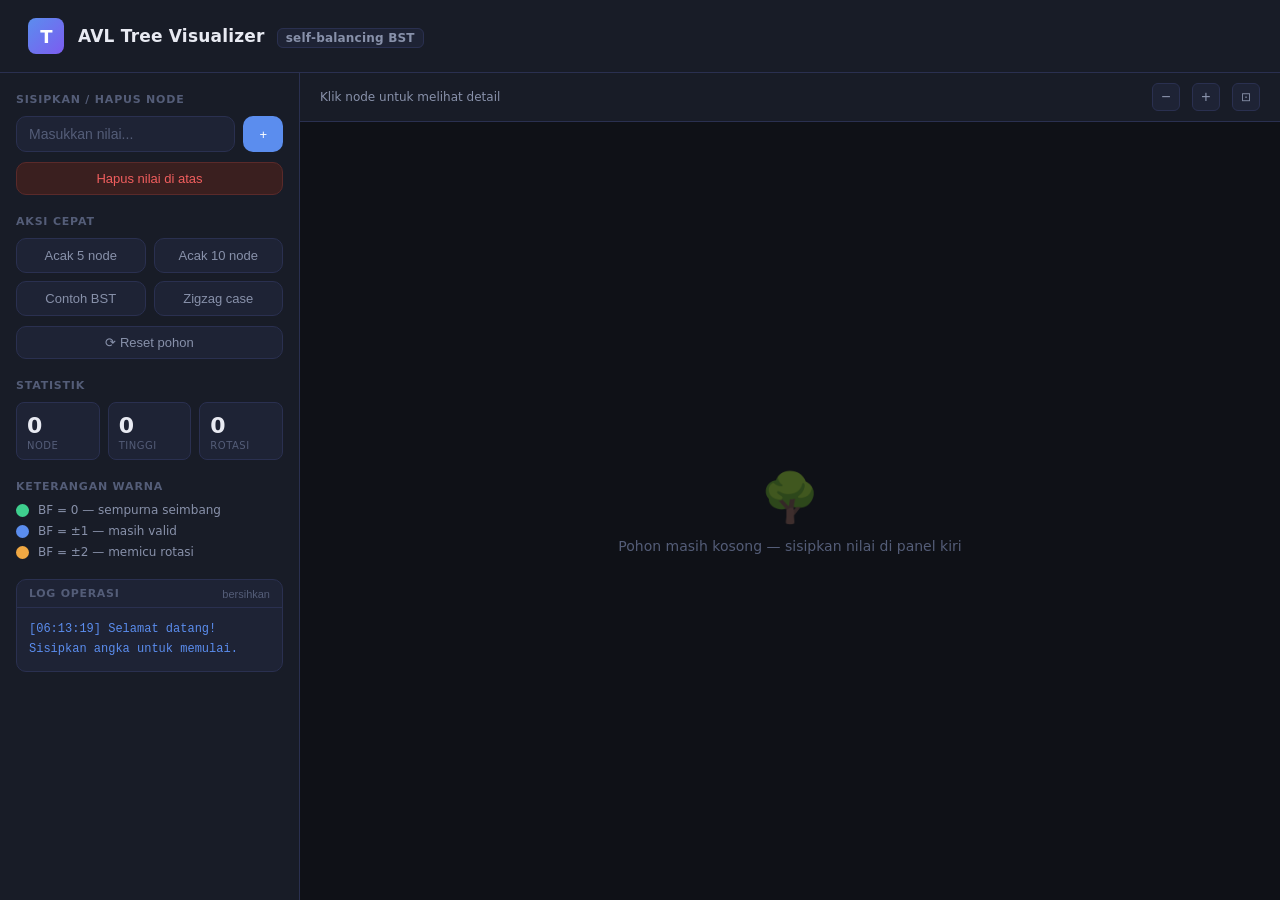
==== matdis1.html @ 279c4d76 "feat: inisialisasi awal proyek matdis" ====
<!DOCTYPE html>
<html lang="id">
<head>
  <meta charset="UTF-8">
  <meta name="viewport" content="width=device-width, initial-scale=1.0">
  <title>AVL Tree Visualizer</title>
  <link rel="stylesheet" href="style.css">
</head>
<body>

<header>
  <div class="logo">T</div>
  <h1>AVL Tree Visualizer <span>self-balancing BST</span></h1>
</header>

<div class="main-wrap">

  <!-- Sidebar -->
  <aside class="sidebar">

    <div class="sidebar-section">
      <div class="sidebar-label">Sisipkan / Hapus Node</div>
      <div class="input-row">
        <input type="number" id="val-input" placeholder="Masukkan nilai..." min="-999" max="9999">
        <button class="btn btn-primary" onclick="doInsert()">+</button>
      </div>
      <div class="input-row">
        <button class="btn btn-danger btn-full" onclick="doDelete()">Hapus nilai di atas</button>
      </div>
    </div>

    <div class="sidebar-section">
      <div class="sidebar-label">Aksi Cepat</div>
      <div class="quick-btns">
        <button class="btn btn-ghost" onclick="doRandom(5)">Acak 5 node</button>
        <button class="btn btn-ghost" onclick="doRandom(10)">Acak 10 node</button>
        <button class="btn btn-ghost" onclick="doPreset('bst')">Contoh BST</button>
        <button class="btn btn-ghost" onclick="doPreset('zigzag')">Zigzag case</button>
      </div>
      <button class="btn btn-ghost btn-full" onclick="doClear()">⟳ Reset pohon</button>
    </div>

    <div class="sidebar-section">
      <div class="sidebar-label">Statistik</div>
      <div class="stats">
        <div class="stat-card">
          <div class="stat-val" id="stat-n">0</div>
          <div class="stat-lbl">Node</div>
        </div>
        <div class="stat-card">
          <div class="stat-val" id="stat-h">0</div>
          <div class="stat-lbl">Tinggi</div>
        </div>
        <div class="stat-card">
          <div class="stat-val" id="stat-r">0</div>
          <div class="stat-lbl">Rotasi</div>
        </div>
      </div>
    </div>

    <div class="sidebar-section">
      <div class="sidebar-label">Keterangan Warna</div>
      <div class="legend">
        <div class="legend-row">
          <div class="legend-dot" style="background:#3ecf8e"></div>
          BF = 0 — sempurna seimbang
        </div>
        <div class="legend-row">
          <div class="legend-dot" style="background:#5b8dee"></div>
          BF = ±1 — masih valid
        </div>
        <div class="legend-row">
          <div class="legend-dot" style="background:#f0a843"></div>
          BF = ±2 — memicu rotasi
        </div>
      </div>
    </div>

    <div class="sidebar-section" style="flex:1">
      <div class="log-wrap">
        <div class="log-head">
          <span>Log operasi</span>
          <button id="log-clear" onclick="clearLog()">bersihkan</button>
        </div>
        <div id="log-body"></div>
      </div>
    </div>

  </aside>

  <!-- Canvas -->
  <div class="canvas-wrap">
    <div class="canvas-toolbar">
      <span>Klik node untuk melihat detail</span>
      <button class="zoom-btn" onclick="zoom(-0.15)" title="Perkecil">−</button>
      <button class="zoom-btn" onclick="zoom(0.15)" title="Perbesar">+</button>
      <button class="zoom-btn" onclick="resetZoom()" title="Reset zoom" style="font-size:12px">⊡</button>
    </div>
    <div id="tree-scroll">
      <div class="empty-state" id="empty-state">
        <div class="empty-icon">🌳</div>
        <p>Pohon masih kosong — sisipkan nilai di panel kiri</p>
      </div>
      <svg id="tree-svg" xmlns="http://www.w3.org/2000/svg"></svg>
    </div>
  </div>

</div>

<script src="script.js"></script>
</body>
</html>
---- style.css ----
:root {
  --bg: #0f1117;
  --surface: #181c27;
  --surface2: #1e2335;
  --border: #2a3050;
  --accent: #5b8dee;
  --accent2: #7c5cf0;
  --green: #3ecf8e;
  --amber: #f0a843;
  --red: #f05e5e;
  --text: #e8eaf2;
  --text2: #8891aa;
  --text3: #545d78;
  --mono: 'Courier New', monospace;
  --r: 10px;
}

*, *::before, *::after { box-sizing: border-box; margin: 0; padding: 0; }

body {
  background: var(--bg);
  color: var(--text);
  font-family: 'Segoe UI', system-ui, sans-serif;
  min-height: 100vh;
  display: flex;
  flex-direction: column;
}

/* ── Header ── */
header {
  display: flex;
  align-items: center;
  gap: 14px;
  padding: 18px 28px;
  border-bottom: 1px solid var(--border);
  background: var(--surface);
}
.logo {
  width: 36px; height: 36px;
  background: linear-gradient(135deg, var(--accent), var(--accent2));
  border-radius: 8px;
  display: flex; align-items: center; justify-content: center;
  font-size: 18px; font-weight: 700; color: #fff;
  letter-spacing: -1px; flex-shrink: 0;
}
header h1 { font-size: 17px; font-weight: 600; letter-spacing: 0.2px; }
header span {
  font-size: 12px; color: var(--text2);
  background: var(--surface2); border: 1px solid var(--border);
  border-radius: 6px; padding: 2px 8px; margin-left: 6px;
}

/* ── Layout ── */
.main-wrap {
  display: grid;
  grid-template-columns: 300px 1fr;
  flex: 1;
  overflow: hidden;
}

/* ── Sidebar ── */
.sidebar {
  background: var(--surface);
  border-right: 1px solid var(--border);
  display: flex; flex-direction: column;
  padding: 20px 16px;
  gap: 20px;
  overflow-y: auto;
}
.sidebar-section { display: flex; flex-direction: column; gap: 10px; }
.sidebar-label {
  font-size: 11px; font-weight: 600; letter-spacing: 0.8px;
  color: var(--text3); text-transform: uppercase;
}

.input-row { display: flex; gap: 8px; }
.input-row input {
  flex: 1;
  background: var(--surface2);
  border: 1px solid var(--border);
  border-radius: var(--r);
  color: var(--text);
  font-size: 14px;
  padding: 9px 12px;
  outline: none;
  transition: border-color 0.2s;
}
.input-row input:focus { border-color: var(--accent); }
.input-row input::placeholder { color: var(--text3); }

.btn {
  padding: 9px 16px;
  border: none; border-radius: var(--r);
  font-size: 13px; font-weight: 500;
  cursor: pointer; transition: opacity 0.15s, transform 0.1s;
  white-space: nowrap;
}
.btn:hover { opacity: 0.85; }
.btn:active { transform: scale(0.97); }
.btn-primary { background: var(--accent); color: #fff; }
.btn-danger  { background: #3a1f1f; color: var(--red); border: 1px solid #5a2a2a; }
.btn-ghost   { background: var(--surface2); color: var(--text2); border: 1px solid var(--border); }

.btn-full { width: 100%; text-align: center; padding: 8px; }

.quick-btns { display: grid; grid-template-columns: 1fr 1fr; gap: 8px; }

/* ── Legend ── */
.legend { display: flex; flex-direction: column; gap: 7px; }
.legend-row { display: flex; align-items: center; gap: 9px; font-size: 12px; color: var(--text2); }
.legend-dot { width: 13px; height: 13px; border-radius: 50%; flex-shrink: 0; }

/* ── Log ── */
.log-wrap {
  background: var(--surface2);
  border: 1px solid var(--border);
  border-radius: var(--r);
  overflow: hidden;
}
.log-head {
  display: flex; align-items: center; justify-content: space-between;
  padding: 7px 12px;
  border-bottom: 1px solid var(--border);
  font-size: 11px; font-weight: 600; color: var(--text3);
  text-transform: uppercase; letter-spacing: 0.7px;
}
#log-clear { background: none; border: none; color: var(--text3); cursor: pointer; font-size: 11px; }
#log-clear:hover { color: var(--text2); }
#log-body {
  padding: 10px 12px;
  font-family: var(--mono);
  font-size: 12px; line-height: 1.7;
  color: var(--text2);
  max-height: 180px;
  overflow-y: auto;
}
.log-entry { padding: 1px 0; }
.log-entry.info { color: var(--accent); }
.log-entry.rot  { color: var(--amber); }
.log-entry.del  { color: var(--red); }
.log-entry.err  { color: var(--red); opacity: 0.7; }

/* ── Stats strip ── */
.stats { display: grid; grid-template-columns: 1fr 1fr 1fr; gap: 8px; }
.stat-card {
  background: var(--surface2);
  border: 1px solid var(--border);
  border-radius: 8px;
  padding: 10px 10px 8px;
}
.stat-val { font-size: 22px; font-weight: 600; color: var(--text); }
.stat-lbl { font-size: 10px; color: var(--text3); margin-top: 2px; text-transform: uppercase; letter-spacing: 0.5px; }

/* ── Canvas area ── */
.canvas-wrap {
  display: flex; flex-direction: column;
  overflow: hidden;
  position: relative;
}
.canvas-toolbar {
  display: flex; align-items: center; gap: 12px;
  padding: 10px 20px;
  border-bottom: 1px solid var(--border);
  background: var(--surface);
  font-size: 12px; color: var(--text2);
}
.canvas-toolbar span { margin-right: auto; }
.zoom-btn {
  background: var(--surface2); border: 1px solid var(--border);
  border-radius: 6px; color: var(--text2);
  width: 28px; height: 28px; cursor: pointer;
  font-size: 16px; display: flex; align-items: center; justify-content: center;
  transition: background 0.15s;
}
.zoom-btn:hover { background: var(--border); }

#tree-scroll {
  flex: 1; overflow: auto;
  display: flex; align-items: flex-start; justify-content: center;
  padding: 24px;
}
#tree-svg {
  display: block;
  transition: transform 0.2s;
}

.empty-state {
  display: flex; flex-direction: column; align-items: center; justify-content: center;
  height: 100%; gap: 12px; color: var(--text3);
  pointer-events: none;
}
.empty-icon { font-size: 48px; opacity: 0.4; }
.empty-state p { font-size: 14px; }

/* ── SVG Nodes ── */
.node-g { cursor: pointer; }
.node-g:hover circle.node-circle { filter: brightness(1.2); }
.node-circle { transition: fill 0.3s, r 0.3s; }
.node-text { font-family: 'Segoe UI', system-ui, sans-serif; pointer-events: none; }
.bf-text { font-family: var(--mono); pointer-events: none; }
.edge-line { stroke: #2a3050; stroke-width: 1.5; fill: none; }

/* ── Scrollbar ── */
::-webkit-scrollbar { width: 6px; height: 6px; }
::-webkit-scrollbar-track { background: transparent; }
::-webkit-scrollbar-thumb { background: var(--border); border-radius: 3px; }

/* ── Responsive ── */
@media (max-width: 680px) {
  .main-wrap { grid-template-columns: 1fr; }
  .sidebar { border-right: none; border-bottom: 1px solid var(--border); }
}
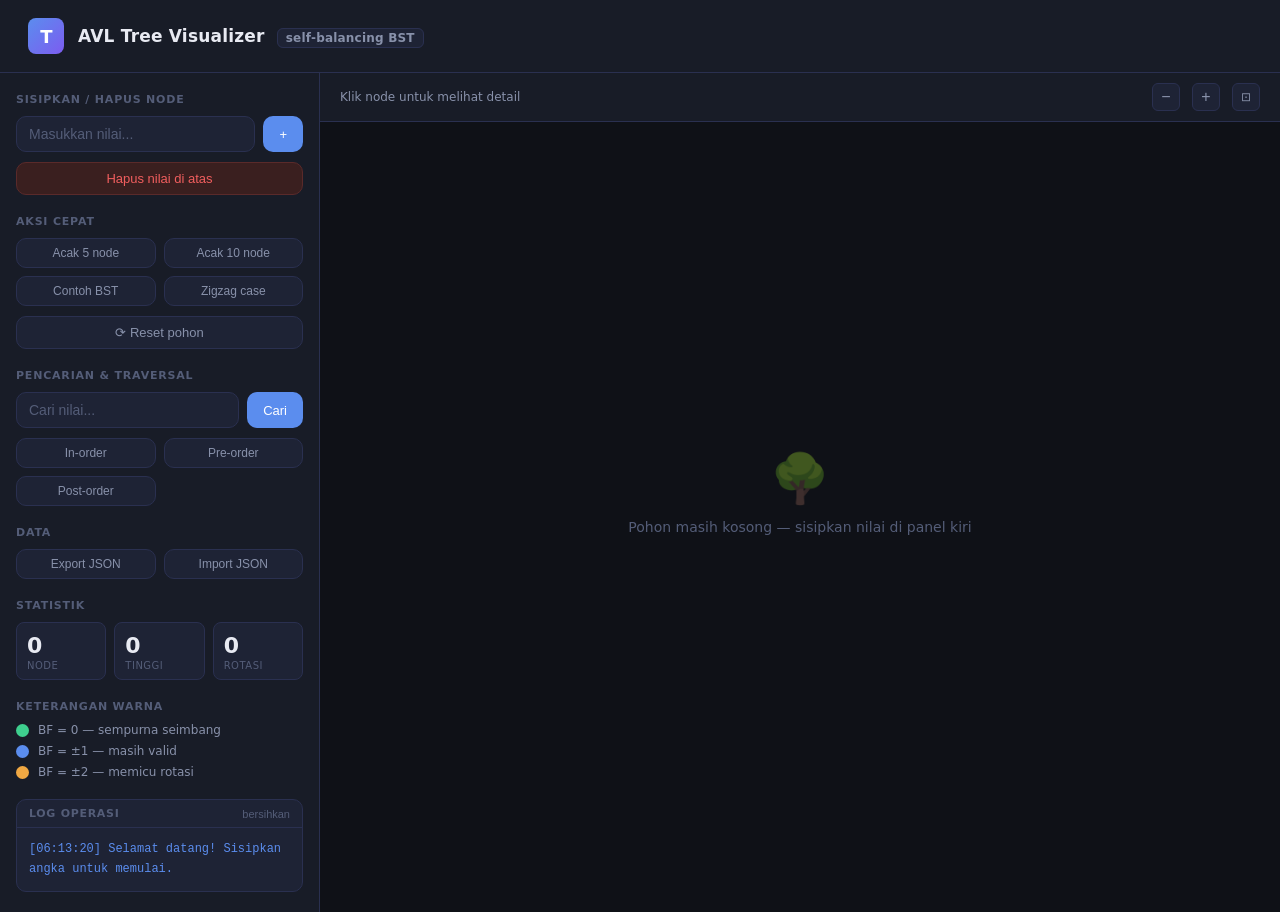
==== commit ce8663c3: "AVL-Tree" ====
--- a/matdis1.html
+++ b/matdis1.html
@@ -38,6 +38,27 @@
         <button class="btn btn-ghost" onclick="doPreset('zigzag')">Zigzag case</button>
       </div>
       <button class="btn btn-ghost btn-full" onclick="doClear()">⟳ Reset pohon</button>
+    </div>
+
+    <div class="sidebar-section">
+      <div class="sidebar-label">Pencarian & Traversal</div>
+      <div class="input-row">
+        <input type="number" id="search-input" placeholder="Cari nilai...">
+        <button class="btn btn-primary" onclick="doSearch()">Cari</button>
+      </div>
+      <div class="quick-btns">
+        <button class="btn btn-ghost" onclick="doTraverse('in')">In-order</button>
+        <button class="btn btn-ghost" onclick="doTraverse('pre')">Pre-order</button>
+        <button class="btn btn-ghost" onclick="doTraverse('post')">Post-order</button>
+      </div>
+    </div>
+
+    <div class="sidebar-section">
+      <div class="sidebar-label">Data</div>
+      <div class="quick-btns">
+        <button class="btn btn-ghost" onclick="doExport()">Export JSON</button>
+        <button class="btn btn-ghost" onclick="doImport()">Import JSON</button>
+      </div>
     </div>
 
     <div class="sidebar-section">
@@ -101,7 +122,10 @@
         <div class="empty-icon">🌳</div>
         <p>Pohon masih kosong — sisipkan nilai di panel kiri</p>
       </div>
-      <svg id="tree-svg" xmlns="http://www.w3.org/2000/svg"></svg>
+      <svg id="tree-svg" xmlns="http://www.w3.org/2000/svg">
+        <g id="edges-grp"></g>
+        <g id="nodes-grp"></g>
+      </svg>
     </div>
   </div>
 
--- a/style.css
+++ b/style.css
@@ -53,7 +53,7 @@
 /* ── Layout ── */
 .main-wrap {
   display: grid;
-  grid-template-columns: 300px 1fr;
+  grid-template-columns: 320px 1fr;
   flex: 1;
   overflow: hidden;
 }
@@ -84,9 +84,19 @@
   padding: 9px 12px;
   outline: none;
   transition: border-color 0.2s;
+  min-width: 0; /* Fix flex overflow */
 }
 .input-row input:focus { border-color: var(--accent); }
 .input-row input::placeholder { color: var(--text3); }
+
+/* Animation for invalid input */
+.shake { animation: shake 0.4s cubic-bezier(.36,.07,.19,.97) both; border-color: var(--red) !important; }
+@keyframes shake {
+  10%, 90% { transform: translate3d(-1px, 0, 0); }
+  20%, 80% { transform: translate3d(2px, 0, 0); }
+  30%, 50%, 70% { transform: translate3d(-4px, 0, 0); }
+  40%, 60% { transform: translate3d(4px, 0, 0); }
+}
 
 .btn {
   padding: 9px 16px;
@@ -104,6 +114,7 @@
 .btn-full { width: 100%; text-align: center; padding: 8px; }
 
 .quick-btns { display: grid; grid-template-columns: 1fr 1fr; gap: 8px; }
+.quick-btns > button { padding: 7px 10px; font-size: 12px; }
 
 /* ── Legend ── */
 .legend { display: flex; flex-direction: column; gap: 7px; }
@@ -116,6 +127,7 @@
   border: 1px solid var(--border);
   border-radius: var(--r);
   overflow: hidden;
+  display: flex; flex-direction: column;
 }
 .log-head {
   display: flex; align-items: center; justify-content: space-between;
@@ -131,7 +143,7 @@
   font-family: var(--mono);
   font-size: 12px; line-height: 1.7;
   color: var(--text2);
-  max-height: 180px;
+  max-height: 200px;
   overflow-y: auto;
 }
 .log-entry { padding: 1px 0; }
@@ -139,6 +151,7 @@
 .log-entry.rot  { color: var(--amber); }
 .log-entry.del  { color: var(--red); }
 .log-entry.err  { color: var(--red); opacity: 0.7; }
+.log-entry.highlight { color: var(--accent2); font-weight: bold; }
 
 /* ── Stats strip ── */
 .stats { display: grid; grid-template-columns: 1fr 1fr 1fr; gap: 8px; }
@@ -182,23 +195,49 @@
 #tree-svg {
   display: block;
   transition: transform 0.2s;
+  min-width: 100%; min-height: 100%;
 }
 
 .empty-state {
   display: flex; flex-direction: column; align-items: center; justify-content: center;
   height: 100%; gap: 12px; color: var(--text3);
   pointer-events: none;
+  position: absolute; top: 50%; left: 50%; transform: translate(-50%, -50%);
 }
 .empty-icon { font-size: 48px; opacity: 0.4; }
 .empty-state p { font-size: 14px; }
 
-/* ── SVG Nodes ── */
-.node-g { cursor: pointer; }
+/* ── SVG Nodes (Animated) ── */
+.node-g {
+  cursor: pointer;
+  /* Smooth CSS transition for moving nodes */
+  transition: transform 0.5s cubic-bezier(0.34, 1.56, 0.64, 1);
+}
 .node-g:hover circle.node-circle { filter: brightness(1.2); }
-.node-circle { transition: fill 0.3s, r 0.3s; }
+.node-circle { transition: fill 0.3s, r 0.3s, filter 0.3s; }
 .node-text { font-family: 'Segoe UI', system-ui, sans-serif; pointer-events: none; }
 .bf-text { font-family: var(--mono); pointer-events: none; }
-.edge-line { stroke: #2a3050; stroke-width: 1.5; fill: none; }
+
+.edge-line { 
+  stroke: var(--border); 
+  stroke-width: 1.5; 
+  fill: none; 
+  /* Smooth transitions for edge recalculations */
+  transition: x1 0.5s cubic-bezier(0.34, 1.56, 0.64, 1), 
+              y1 0.5s cubic-bezier(0.34, 1.56, 0.64, 1),
+              x2 0.5s cubic-bezier(0.34, 1.56, 0.64, 1), 
+              y2 0.5s cubic-bezier(0.34, 1.56, 0.64, 1);
+}
+
+/* Traversal & Search Highlights */
+.node-g.visiting .node-circle { 
+  fill: var(--amber) !important; 
+  filter: drop-shadow(0 0 10px var(--amber)); 
+}
+.node-g.found .node-circle { 
+  fill: var(--accent2) !important; 
+  filter: drop-shadow(0 0 12px var(--accent2)); 
+}
 
 /* ── Scrollbar ── */
 ::-webkit-scrollbar { width: 6px; height: 6px; }
@@ -206,7 +245,7 @@
 ::-webkit-scrollbar-thumb { background: var(--border); border-radius: 3px; }
 
 /* ── Responsive ── */
-@media (max-width: 680px) {
+@media (max-width: 768px) {
   .main-wrap { grid-template-columns: 1fr; }
-  .sidebar { border-right: none; border-bottom: 1px solid var(--border); }
+  .sidebar { border-right: none; border-bottom: 1px solid var(--border); max-height: 50vh; }
 }
